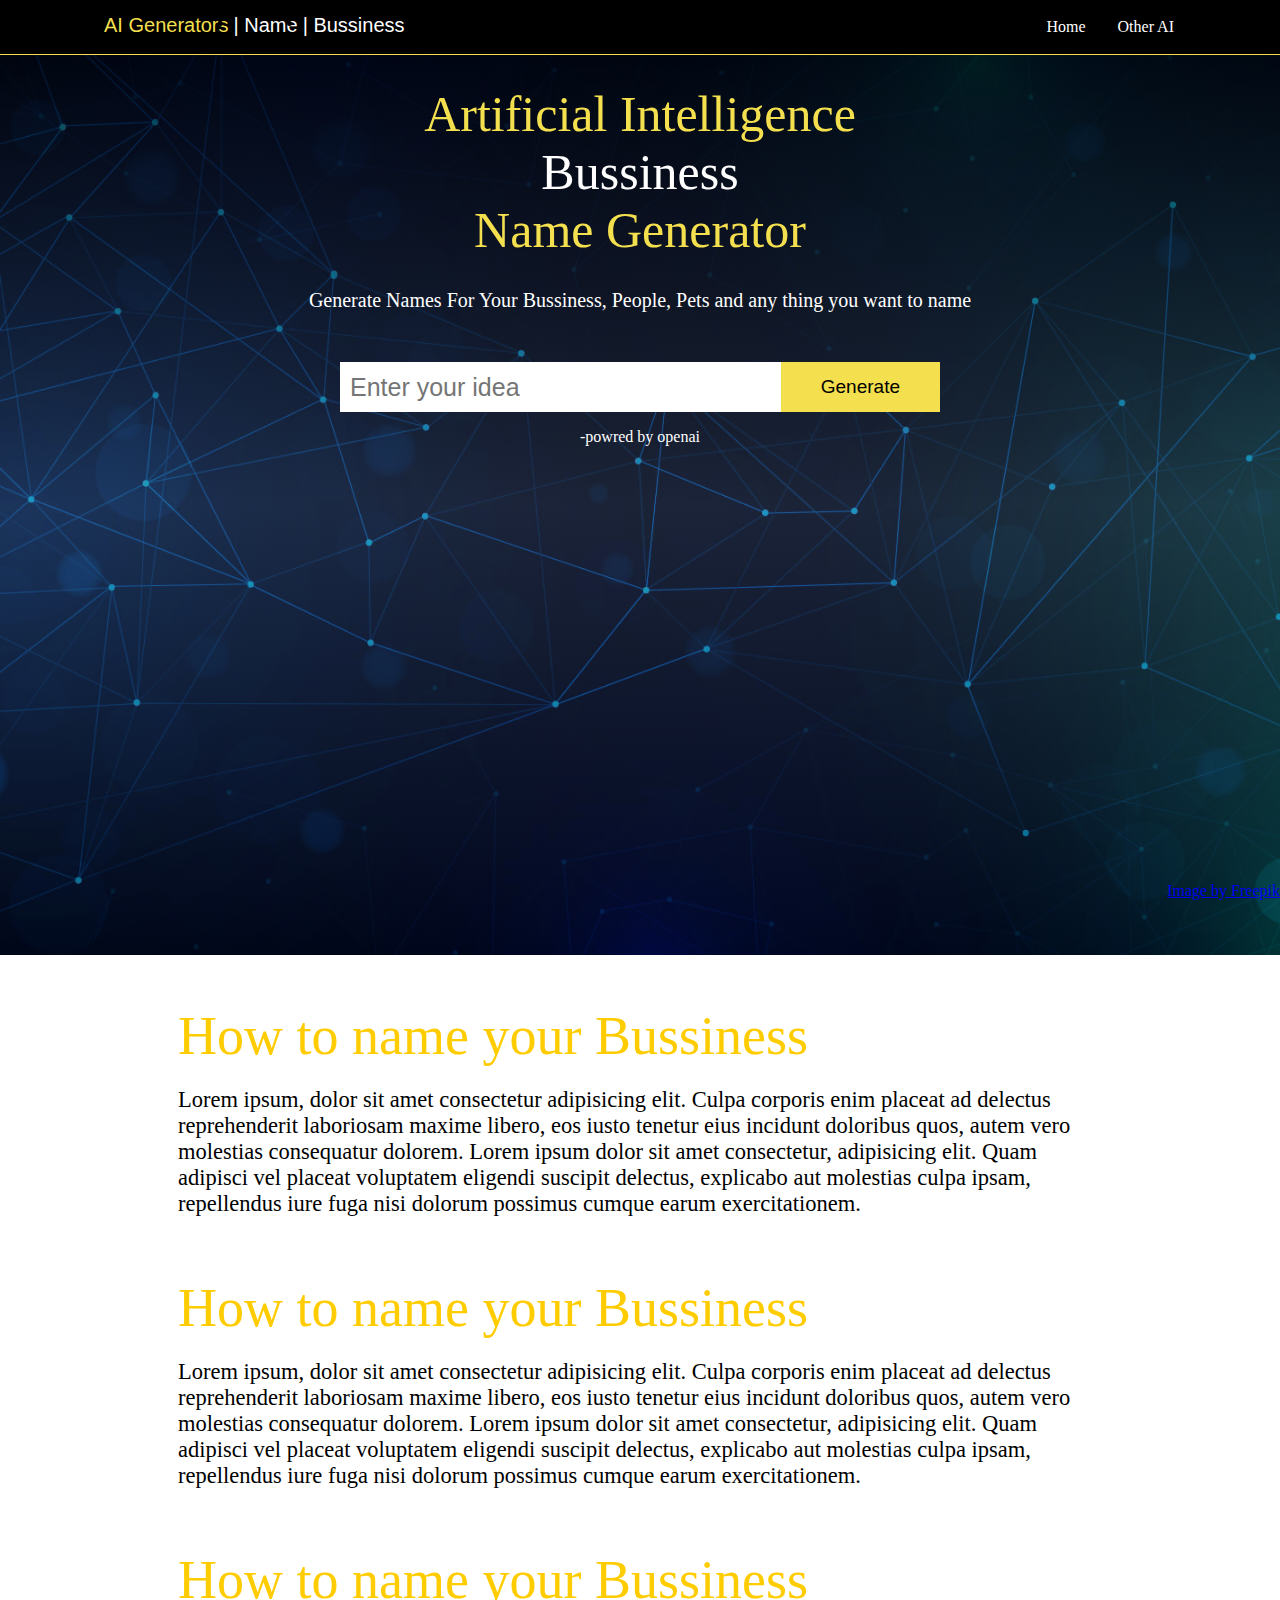
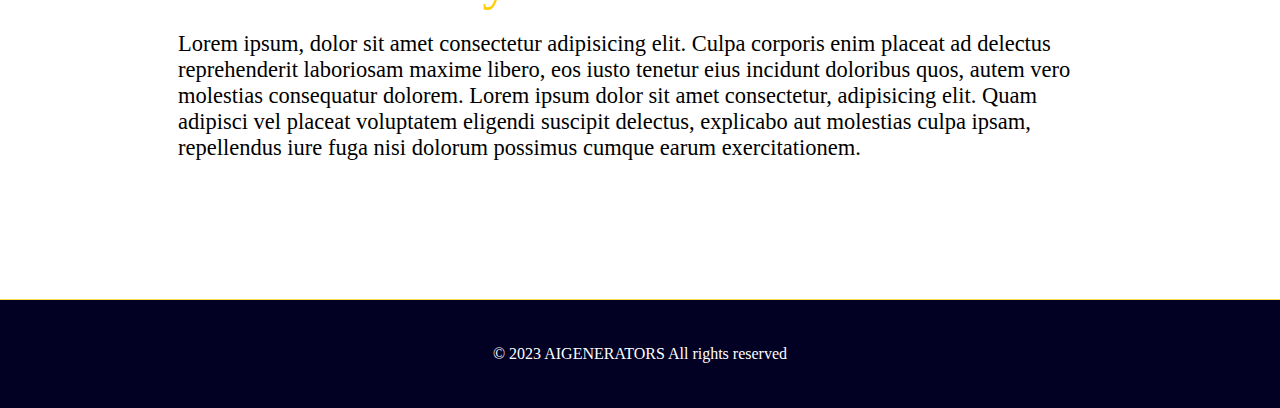
==== HTML/bussiness.html @ 6c86a785 "First Upload" ====
<!DOCTYPE html>
<html lang="en">

<head>
    <meta charset="UTF-8">
    <meta http-equiv="X-UA-Compatible" content="IE=edge">
    <meta name="viewport" content="width=device-width, initial-scale=1.0">
    <link rel="stylesheet" href="/CSS/subpage.style.css">
    <title>AI Name Generator</title>
</head>

<body>
    <header>
        <div class="navbar">
            <ul id="site-logo">
                <li><a href="/index.html" class="logo">AI Generators </a></li>
                <li><a href="namegenerator.html" class="logo-last">| Name </a></li>
               <li><a href="bussiness.html" class="logo-last">| Bussiness</a></li>
            </ul>
            <!-- <a href="" class="logo">AI Generators | Name <p>| Bussiness</p></a> -->
            <ul id="other-links">
                <li><a href="index.html">Other AI</a></li>
                <li><a href="namegenerator.html">Home</a></li>
             </ul>
        </div>
    </header>
    <main>
        <section class="top-sec">
            <div class="bgimage"></div>
            <div class="hero">
                <p>Artificial Intelligence </p>
                <p style="color: white;"> Bussiness</p>
                <p> Name Generator</p>

            </div>

            <div class="sub-hero">Generate Names For Your Bussiness, People, Pets and any thing you want to name</div>

            <div class="searchbar">

                <form>
                    <input type="text" placeholder="Enter your idea">
                    <button type="submit">Generate</button>
                </form>
            </div>

            <div class="poweredby">
                <p>-powred by openai</p>
            </div>
        </section>
        <section class="info-sec">
            <div class="info">
                <div>
                    <p class="info-title">How to name your Bussiness</p>
                    <p class="info-text">Lorem ipsum, dolor sit amet consectetur adipisicing elit. Culpa corporis enim
                        placeat
                        ad
                        delectus reprehenderit laboriosam maxime libero, eos iusto tenetur eius incidunt doloribus quos,
                        autem
                        vero
                        molestias consequatur dolorem. Lorem ipsum dolor sit amet consectetur, adipisicing elit. Quam
                        adipisci
                        vel
                        placeat voluptatem eligendi suscipit delectus, explicabo aut molestias culpa ipsam, repellendus
                        iure
                        fuga
                        nisi dolorum possimus cumque earum exercitationem.</p>

                </div>
                <div>
                    <p class="info-title">How to name your Bussiness</p>
                    <p class="info-text">Lorem ipsum, dolor sit amet consectetur adipisicing elit. Culpa corporis enim
                        placeat
                        ad
                        delectus reprehenderit laboriosam maxime libero, eos iusto tenetur eius incidunt doloribus quos,
                        autem
                        vero
                        molestias consequatur dolorem. Lorem ipsum dolor sit amet consectetur, adipisicing elit. Quam
                        adipisci
                        vel
                        placeat voluptatem eligendi suscipit delectus, explicabo aut molestias culpa ipsam, repellendus
                        iure
                        fuga
                        nisi dolorum possimus cumque earum exercitationem.</p>

                </div>
                <div>
                    <p class="info-title">How to name your Bussiness</p>
                    <p class="info-text">Lorem ipsum, dolor sit amet consectetur adipisicing elit. Culpa corporis enim
                        placeat
                        ad
                        delectus reprehenderit laboriosam maxime libero, eos iusto tenetur eius incidunt doloribus quos,
                        autem
                        vero
                        molestias consequatur dolorem. Lorem ipsum dolor sit amet consectetur, adipisicing elit. Quam
                        adipisci
                        vel
                        placeat voluptatem eligendi suscipit delectus, explicabo aut molestias culpa ipsam, repellendus
                        iure
                        fuga
                        nisi dolorum possimus cumque earum exercitationem.</p>

                </div>

            </div>
        </section>

        <div class="credit"> <a href="http://www.freepik.com">Image by Freepik</a>
        </div>
    </main>
    <footer>
        <div class="foot">
            <p>© 2023 AIGENERATORS All rights reserved</p>
        </div>
    </footer>

</body>

</html>
---- CSS/subpage.style.css ----
body {
    margin: 0;
    padding: 0;
    background-color: #ffffff;

}

.top-sec {
    width: 100%;
    height: 100vh;
    margin: 0px;
    padding: 0px;
}

.bgimage {
    background: linear-gradient(#000000b0, #4e4e4e58, #00000071), url(/images/Background\ image.jpg);
    z-index: -1;
    position: absolute;
    background-size: cover;
    width: 100%;
    height: 100vh;
    justify-content: center;
    background-repeat: no-repeat;
}



/* 949398 */
header {
    background-color: #000000;
    
}

.navbar {
    border-bottom: 1px solid #f4df4e;
    padding: 0px 10vh;
    display: flex;
    justify-content: space-between;
}
#site-logo{
    margin: 0;
    background-color: #000000;
    display: flex;
    padding: 14px 14px;

}
.logo {
    float: left;
    color: #f4df4e;
    font-size: 20px;
    font-family: 'Segoe UI', Tahoma, Geneva, Verdana, sans-serif;
    font-style: bold;
    overflow: hidden;
    background-color: #000000;
    text-align: center;
    padding: 0px 5px 0px 0px;
    text-decoration: none;
transition: 0.2s;
}
.logo:hover{
    color: #ffffff;
}

.logo-last{
    float: left;

    color: #ffffff;
    font-size: 20px;
    font-family: 'Segoe UI', Tahoma, Geneva, Verdana, sans-serif;
    font-style: bold;
    overflow: hidden;
    background-color: #000000;
    text-align: center;
    padding: 0px 5px 0px 0px;
    text-decoration: none;

}
.logo-last:hover{
    color: #f4df4e;
}
#other-links {
    list-style-type: none;
    margin: 0;
    overflow: hidden;
    background-color: #000000;

}
#other-links li a {
    display: block;
    color: #ffffff;
    text-align: center;
    padding: 18px 16px;
    text-decoration: none;
    transition: 0.2s;
}

#other-links li a:hover {
    background-color: #f4df4e;
    color: #000000;

}

#other-links  li {
    float: right;
}

.hero {
    color: #f4df4e;
    text-align: center;
    padding-top: 30px;
    margin-bottom: 30px;
    font-size: 50px;
}

.hero p {

    margin: 0px
}



.sub-hero {
    width: 100%;
    display: flex;
    text-align: center;
    justify-content: center;
    color: #ffffff;

    font-size: 20px;
}

.searchbar {
    width: 100%;

    padding: 0px;
    margin-top: 50px;
    display: flex;
    align-items: center;
    justify-content: center;
}

.searchbar form {
    background-color: #ffffff;
    width: 600px;
    height: 50px;
    display: flex;
}

.searchbar form input {
    flex: 1;
    border: none;
    outline: none;
    padding: 10px;
    font-size: 25px;


}

.searchbar form button {
    padding: 10px 40px;
    border: none;
    outline: none;
    font-size: 19px;
    background-color: #f4df4e;

}

.poweredby {
    width: 100%;
    padding: 0%;
    margin: 0%;
    text-align: center;
    color: #ffffff;
}

.info-sec{
    margin: 0px;
    padding: 0vmax 10vmax 10vmax 10vmax;
    /* background: linear-gradient(#000021, #000a59, #00000071); */
    background-color: #ffffff;
    /* background-color: #020023; */
}

.info-title {
    color: #ffcc00;
    padding: 50px 0px 0px 50px;
    margin: 0px;
    font-size: 6vmin;
    font-family: Cambria, Cochin, Georgia, Times, 'Times New Roman', serif;

}

.info-text {
    /* color: #ffffff; */
    color: #000000;

    margin: 0px;
    padding: 20px 50px 10px 50px;
    font-size: 2.5vmin;
    font-family: Cambria, Cochin, Georgia, Times, 'Times New Roman', serif;
}
footer{
    margin: 0px;
    border-top:1px solid #f4df4e;
    background-color: #020023;
    padding: 5vh;
}
.foot p{
    margin: 0px;

color: #ffffff;
text-align: center;
}
.credit {
    text-decoration: none;
    position: absolute;
    bottom: 0%;
    right: 0%;
    color: #ffffff;
}
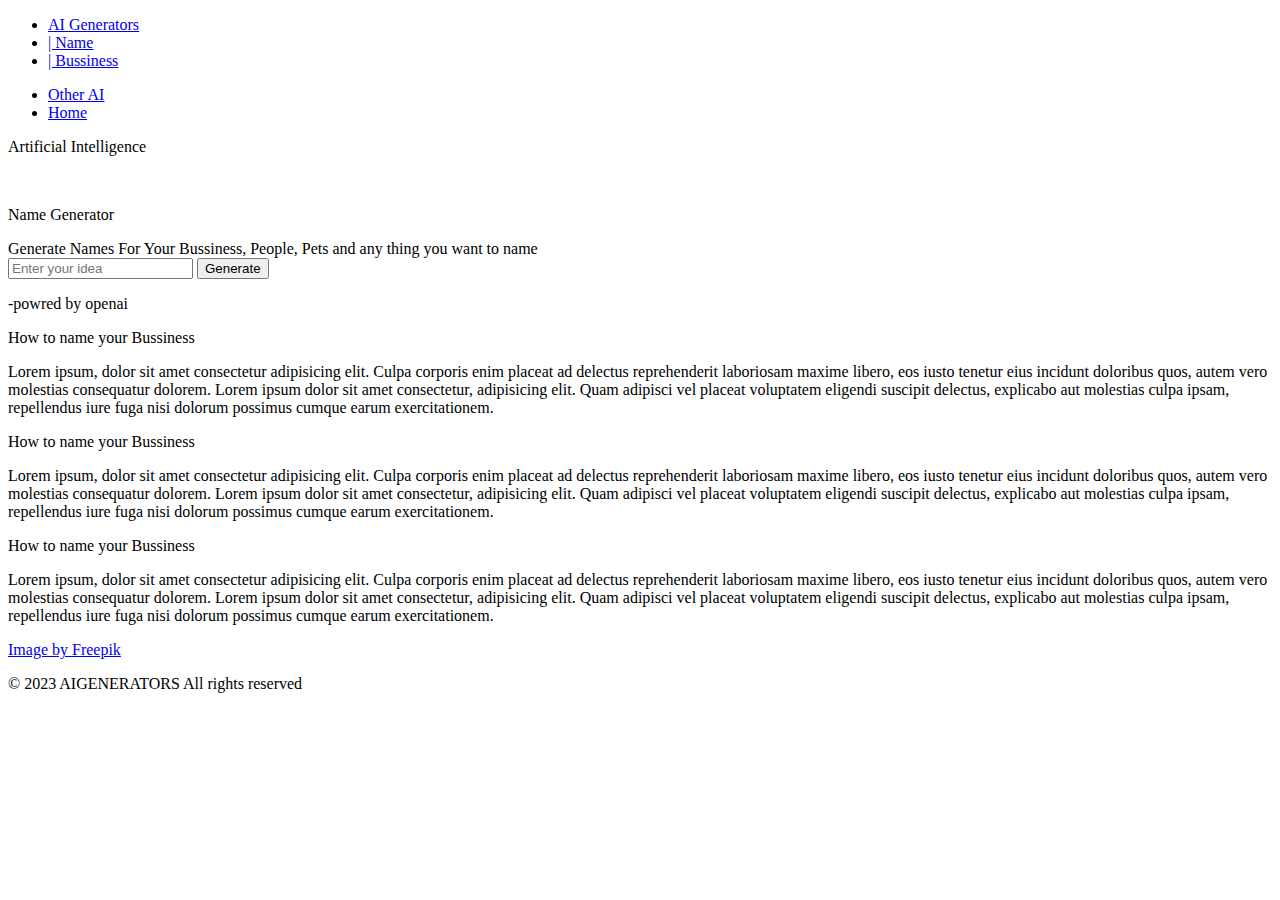
==== commit f3a8bebd: "Update bussiness.html" ====
--- a/HTML/bussiness.html
+++ b/HTML/bussiness.html
@@ -5,7 +5,7 @@
     <meta charset="UTF-8">
     <meta http-equiv="X-UA-Compatible" content="IE=edge">
     <meta name="viewport" content="width=device-width, initial-scale=1.0">
-    <link rel="stylesheet" href="/CSS/subpage.style.css">
+    <link rel="stylesheet" href="CSS/subpage.style.css">
     <title>AI Name Generator</title>
 </head>
 
@@ -116,4 +116,4 @@
 
 </body>
 
-</html>+</html>
